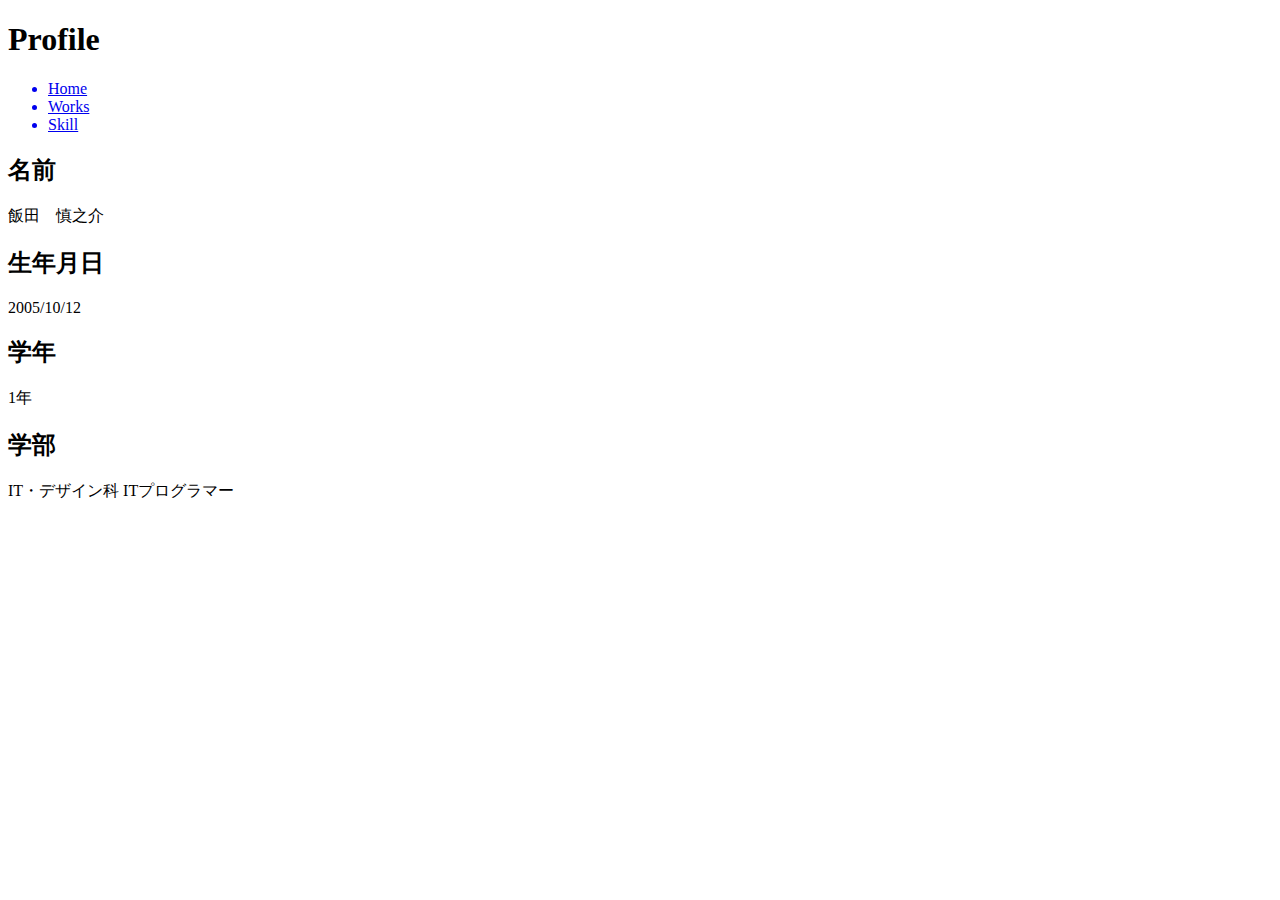
==== Profile.html @ 0a92c9b7 "Add files via upload" ====
<!DOCTYPE html>
<html lang="en">
<head>
    <meta charset="UTF-8">
    <link rel="stylesheet" href="css/style.css">
</head>
<header>
    <h1>Profile</h1>
    <div class="menu">
        <ul class="menu_item">
            <a class="menu_link" href="index.html">
                <li class="menu_list">Home</li>
            </a>

            <a class="menu_link" href="Works.html">
                <li class="menu_list">Works</li>
            </a>

            <a class="menu_link" href="Skill.html">
                <li class="menu_list">Skill</li>
            </a>
        </ul>
    </div>
</header>


<body>
    <main>
        <div class="content-area">
            <div class="left-area">
                <h2>名前</h2>
                <div class="contents">
                 <p>飯田　慎之介</p>
                </div>

                <h2>生年月日</h2>
                 <div class="contents">
                <p>2005/10/12</p>
                </div>

                <h2>学年</h2>
                <div class="contents">
                <p>1年</p>
                </div>

                <h2>学部</h2>
                <div class="contents">
                <p>IT・デザイン科
                    ITプログラマー</p>
                </div>

                <img class="Profile_img" src="https://placehold.jp/350x350.png"alt>
            </div>
        </div>
    </main>
</body>
</html>
---- css/style.css ----
@charset "utf-8";
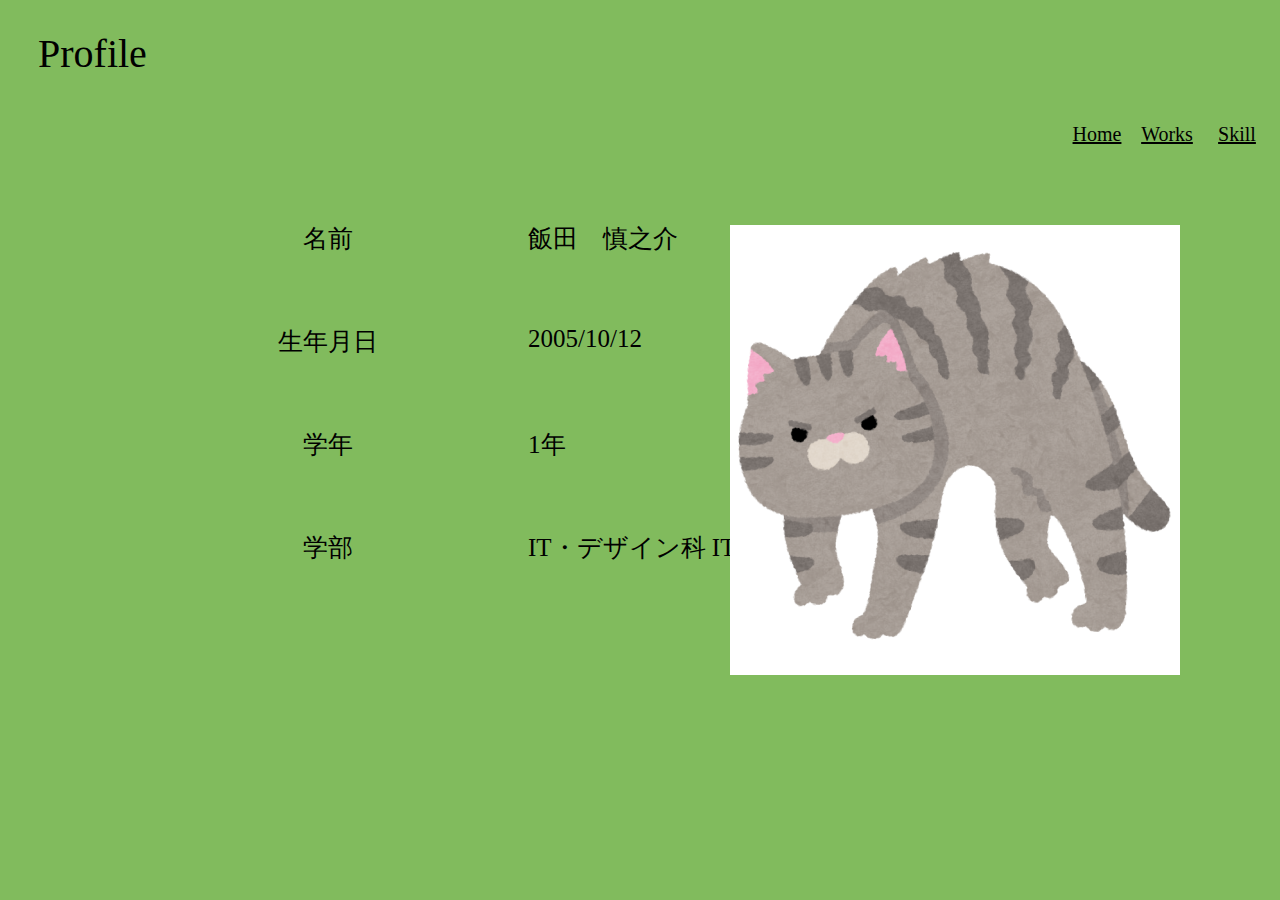
==== commit 08b226b0: "Add files via upload" ====
--- a/Profile.html
+++ b/Profile.html
@@ -4,52 +4,54 @@
     <meta charset="UTF-8">
     <link rel="stylesheet" href="css/style.css">
 </head>
-<header>
-    <h1>Profile</h1>
-    <div class="menu">
-        <ul class="menu_item">
-            <a class="menu_link" href="index.html">
-                <li class="menu_list">Home</li>
-            </a>
-
-            <a class="menu_link" href="Works.html">
-                <li class="menu_list">Works</li>
-            </a>
-
-            <a class="menu_link" href="Skill.html">
-                <li class="menu_list">Skill</li>
-            </a>
-        </ul>
-    </div>
-</header>
+<header class="header"> 
+    <p class="all_header">Profile
+        <div class="Works_menu">
+            <ul class="Works_item">
+                <a class="Works_link" href="index.html">
+                    <li class="menu_list">Home</li>
+                </a>
+                
+                <a class="Works_link" href="Works.html">
+                    <li class="menu_list">Works</li>
+                </a>
+                
+                <a class="Works_link" href="Skill.html">
+                    <li class="menu_list">Skill</li>
+                </a>
+            </ul>
+        </div>
+    </p>
+  </header>
 
 
 <body>
     <main>
         <div class="content-area">
             <div class="left-area">
-                <h2>名前</h2>
-                <div class="contents">
-                 <p>飯田　慎之介</p>
+                
+                <div class="pro">
+                <p>　名前　</p>
+                <p class="sub">飯田　慎之介</p>
                 </div>
 
-                <h2>生年月日</h2>
-                 <div class="contents">
-                <p>2005/10/12</p>
+                <div class="pro">
+                <p>生年月日</p>
+                <p class="sub">2005/10/12</p>
                 </div>
 
-                <h2>学年</h2>
-                <div class="contents">
-                <p>1年</p>
+                <div class="pro">
+                <p>　学年　</p>
+                <p class="sub">1年</p>
                 </div>
 
-                <h2>学部</h2>
-                <div class="contents">
-                <p>IT・デザイン科
+                <div class="pro">
+                <p>　学部　</p>
+                <p class="sub">IT・デザイン科
                     ITプログラマー</p>
                 </div>
 
-                <img class="Profile_img" src="https://placehold.jp/350x350.png"alt>
+                <img class="Profile_img" src="img/cat.img.png"alt>
             </div>
         </div>
     </main>
--- a/css/style.css
+++ b/css/style.css
@@ -1 +1,115 @@
-@charset "utf-8";+@charset "utf-8";
+
+
+h1 {
+    margin-top: 20%;
+    text-align: center;
+    font-size: 70px;
+    margin-bottom: 15%;
+}
+
+
+body {
+    background-color: #81BB5D;
+}
+
+.menu_link {
+    color: black;
+}
+
+.pro {
+    display: flex;
+    margin-top: 20px;
+    margin-left: 170px;
+    font-size: 25px;
+}
+
+.Works_link {
+    width: 70px;
+    color: black;
+}
+
+a {
+    text-align: center;
+    font-size: 20px;
+}
+
+.menu_item {
+    list-style:none ;
+    margin-left: auto;
+    margin-right: auto;
+    display: flex;
+    width: 50%;
+    padding: 25px 30px 25px 30px;
+    background-color: beige;
+    align-items: center ;
+    border-radius: 20px;
+}
+
+.sub {
+    text-align: justify;
+    margin-left: 150px;
+}
+
+.all_header {
+    margin: 30px;
+    font-size: 40px;
+}
+
+.home {
+    font-size: auto;
+    margin: auto; 
+}
+
+
+.Works_item {
+   float: right;
+   display: flex;
+   list-style: none;
+   margin-bottom: 30px;
+   color: black;
+}
+
+.menu_link{
+    width: 300px;
+    float: left;
+}
+
+.content-area {
+    display: flex;
+   margin: 100px 0 0 100px;
+
+}
+
+section h2 {
+    text-align: center; text-indent: 1em; letter-spacing: 1em;
+    margin: 10px auto 5px; padding: 10px; width: fit-content;}
+    div.picts {display: flex; justify-content: space-around;}
+    .picts > figure {text-align: center; margin: 0 auto; width: 190px;}
+    .picts > figure > img {width: 450px; height: 150px;
+    }
+
+.Profile_img {
+    top: 0;
+    bottom: 0;
+    right: 0;
+    margin: auto 100px;
+    position: absolute;
+    width: 450px;
+    height: 450px;
+}
+.Skills {
+    display: flex;
+    
+    
+}
+
+img {
+    max-width: 100%;
+}
+
+
+
+
+
+
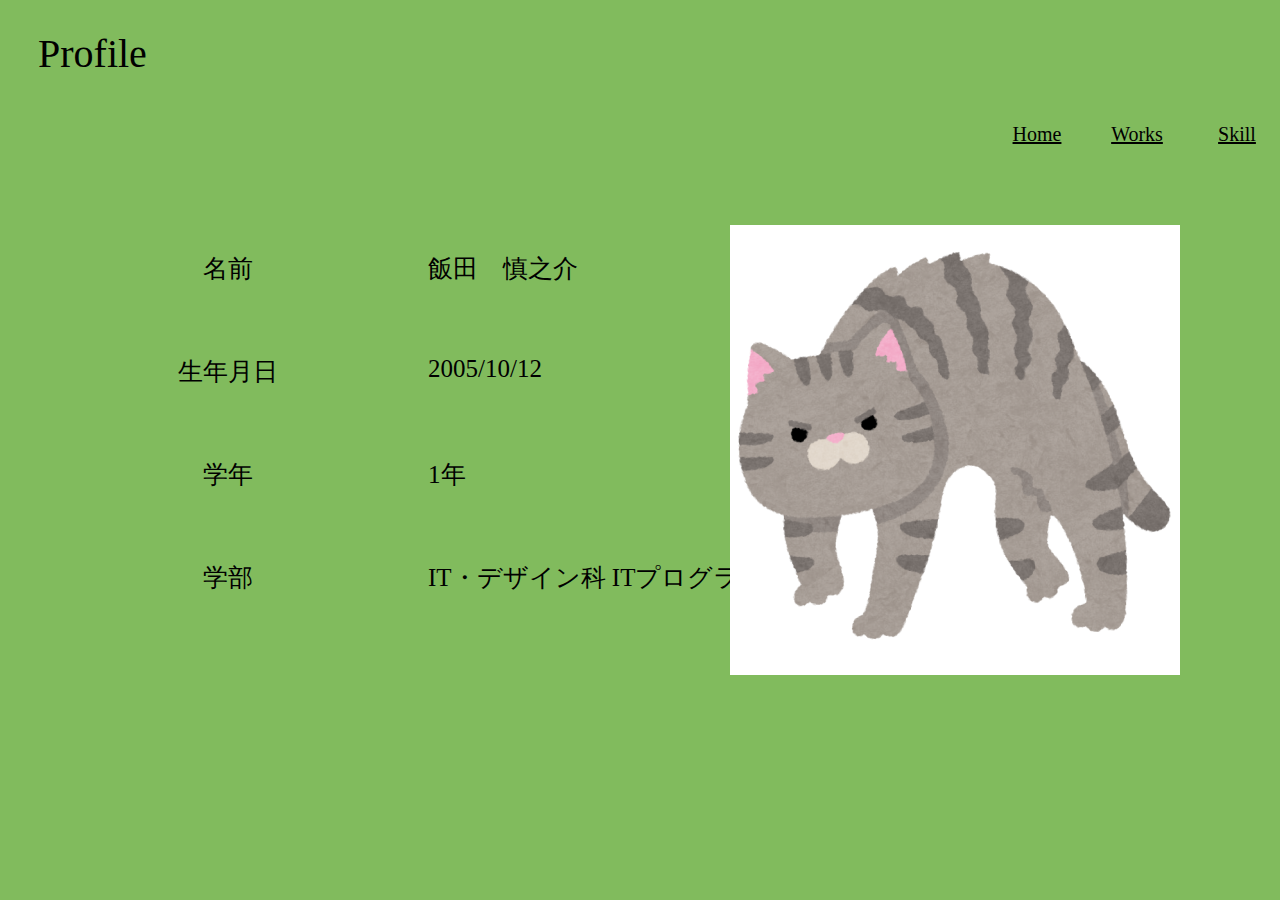
==== commit 19ffe132: "Add files via upload" ====
--- a/Profile.html
+++ b/Profile.html
@@ -1,5 +1,5 @@
 <!DOCTYPE html>
-<html lang="en">
+<html lang="ja">
 <head>
     <meta charset="UTF-8">
     <link rel="stylesheet" href="css/style.css">
@@ -25,7 +25,7 @@
   </header>
 
 
-<body>
+<body class="prof-body">
     <main>
         <div class="content-area">
             <div class="left-area">
@@ -51,8 +51,8 @@
                     ITプログラマー</p>
                 </div>
 
+            </div>
                 <img class="Profile_img" src="img/cat.img.png"alt>
-            </div>
         </div>
     </main>
 </body>
--- a/css/style.css
+++ b/css/style.css
@@ -15,8 +15,13 @@
 
 .menu_link {
     color: black;
+    top: 0;
+    right: 0;
 }
 
+.content-area {
+    padding-top: 100px;
+}
 .pro {
     display: flex;
     margin-top: 20px;
@@ -61,33 +66,19 @@
     margin: auto; 
 }
 
-
 .Works_item {
    float: right;
    display: flex;
    list-style: none;
    margin-bottom: 30px;
    color: black;
+   gap: 30px;
 }
 
 .menu_link{
     width: 300px;
     float: left;
 }
-
-.content-area {
-    display: flex;
-   margin: 100px 0 0 100px;
-
-}
-
-section h2 {
-    text-align: center; text-indent: 1em; letter-spacing: 1em;
-    margin: 10px auto 5px; padding: 10px; width: fit-content;}
-    div.picts {display: flex; justify-content: space-around;}
-    .picts > figure {text-align: center; margin: 0 auto; width: 190px;}
-    .picts > figure > img {width: 450px; height: 150px;
-    }
 
 .Profile_img {
     top: 0;
@@ -98,14 +89,29 @@
     width: 450px;
     height: 450px;
 }
-.Skills {
+
+.Skill {
     display: flex;
-    
-    
+    width: 1175px;
+    margin-right: auto;
+    margin-left: auto;
+    margin-top: 250px;
+    justify-content: center;
+    align-items: flex-start;
+    gap: 125px;
 }
 
-img {
-    max-width: 100%;
+.card {
+    display: flex;
+    width: 1389px;
+    gap: 50px;
+    justify-content: center;
+    align-items: center;
+    align-content: center;
+    flex-wrap: wrap;
+    margin-left: auto;
+    margin-top: 100px;
+
 }
 
 
@@ -113,3 +119,4 @@
 
 
 
+
